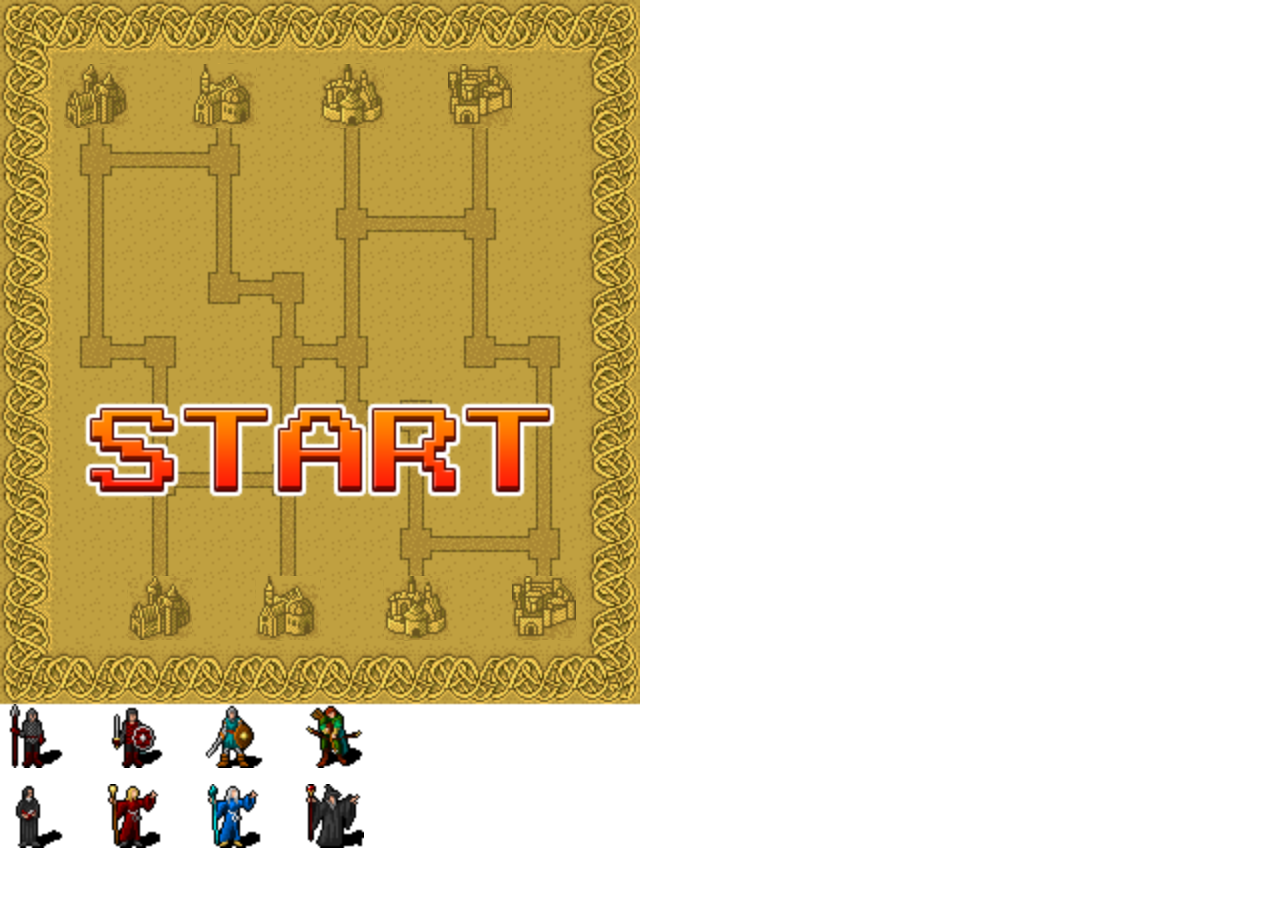
==== index.html @ f98da0f7 "first commit" ====
<!DOCTYPE html>
<html>
<head>
<meta charset="utf-8">
<meta name="viewport" content="width=device-width,initial-scale=1.0, maximum-scale=1.0, minimum-scale=1.0, user-scalable=no"> 
<meta name="apple-mobile-web-app-capable" content="yes"> 
<meta name="apple-mobile-web-app-status-bar-style" content="black-translucent">
<title>AMIDA Wars(β)</title>
<style type="text/css">
body {
	margin: 0;
}
</style>
</head>
<body>
<script type="text/javascript" src="enchant.js"></script>
<script type="text/javascript" src="plugins/nineleap.enchant.js"></script>
<script type="text/javascript" src="init.js"></script>
</body>
</html>
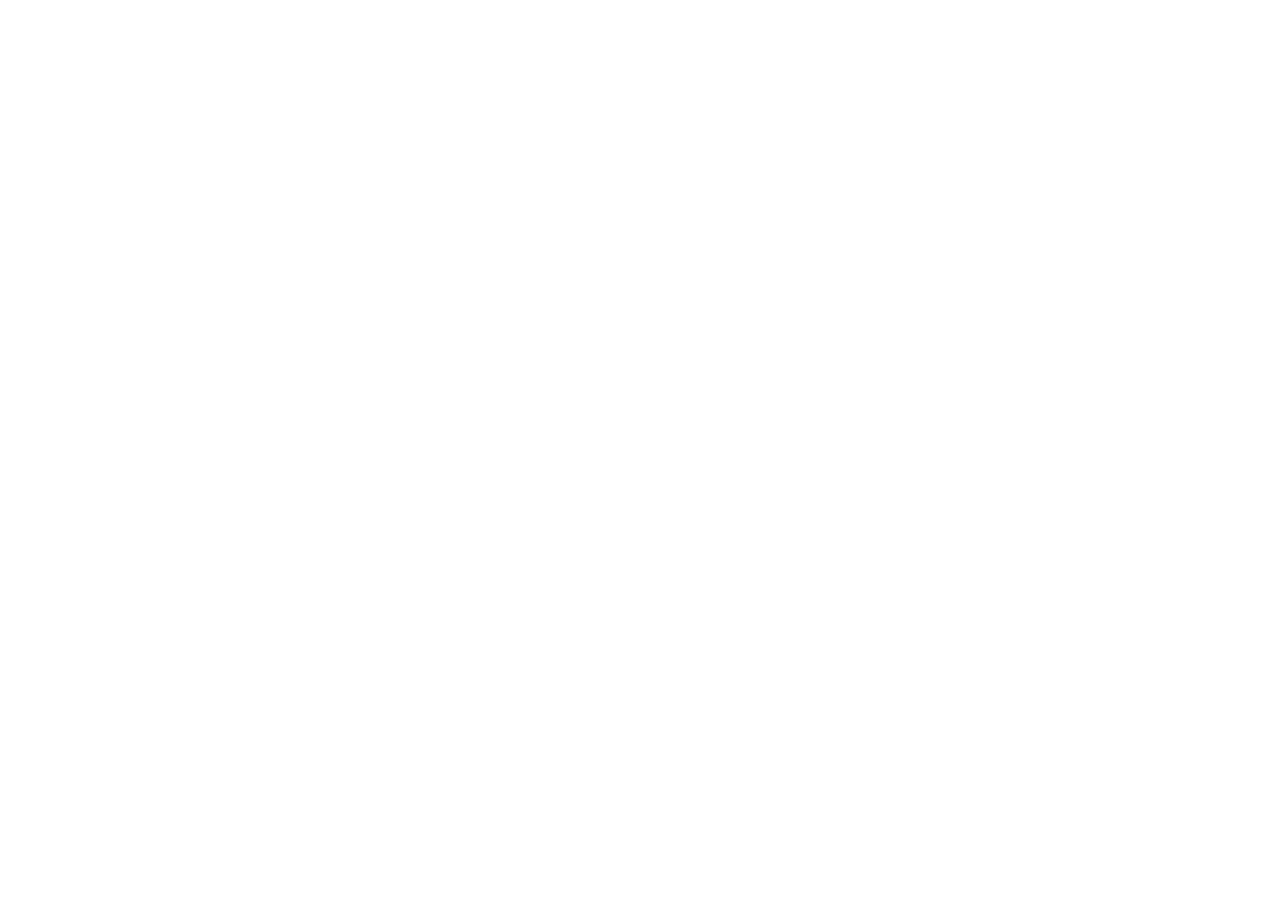
==== commit 97b85e9f: "Makefile調整" ====
--- a/index.html
+++ b/index.html
@@ -15,6 +15,6 @@
 <body>
 <script type="text/javascript" src="enchant.js"></script>
 <script type="text/javascript" src="plugins/nineleap.enchant.js"></script>
-<script type="text/javascript" src="init.js"></script>
+<script type="text/javascript" src="amidawars.js"></script>
 </body>
 </html>
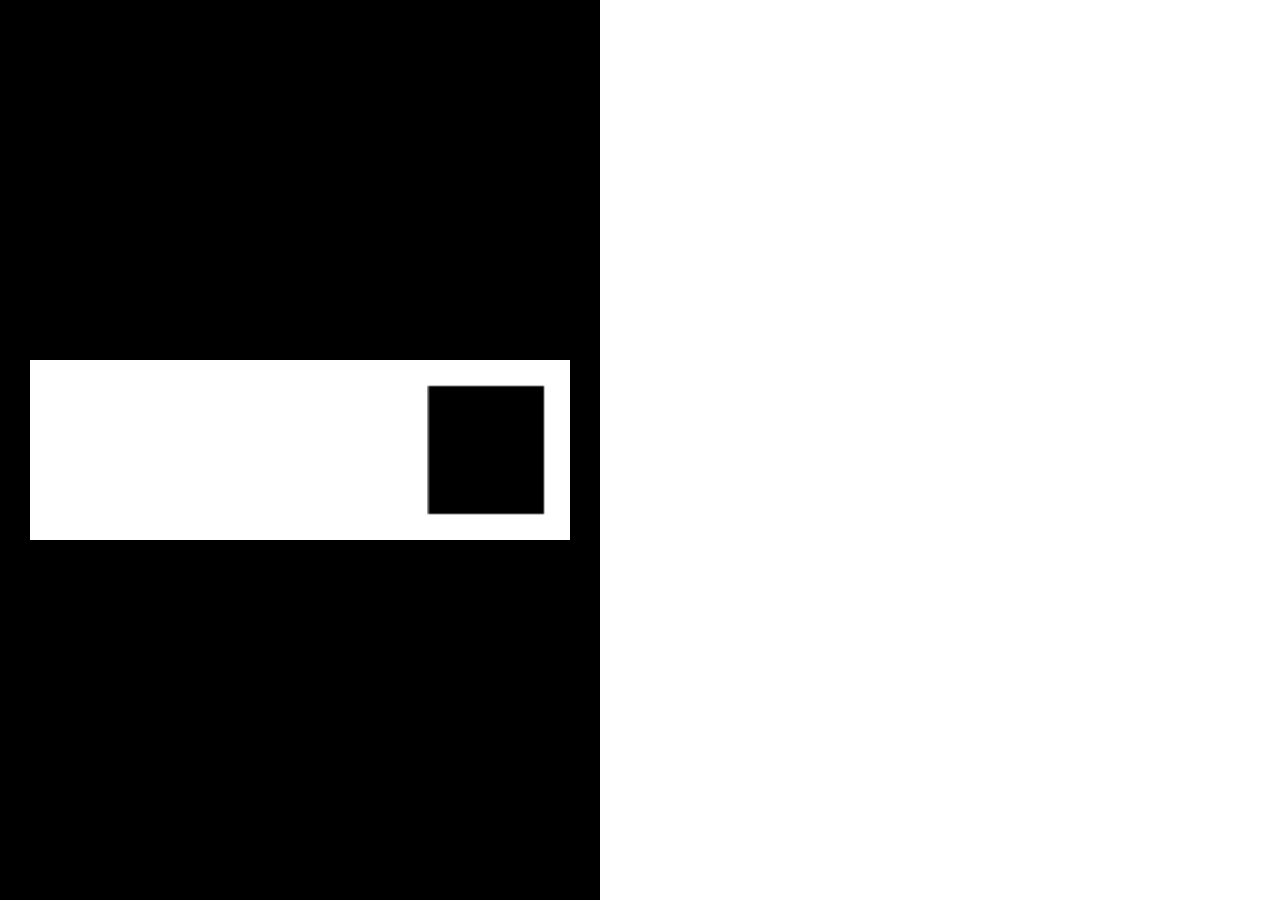
==== commit 48c2b88d: "敵生成AIをランダムからルール通りに修正、BGMを設定" ====
--- a/index.html
+++ b/index.html
@@ -13,6 +13,7 @@
 </style>
 </head>
 <body>
+<audio src="bgm.wav" preload="auto" autoplay="true" loop="true" onended="this.play()"></audio>
 <script type="text/javascript" src="enchant.js"></script>
 <script type="text/javascript" src="plugins/nineleap.enchant.js"></script>
 <script type="text/javascript" src="amidawars.js"></script>
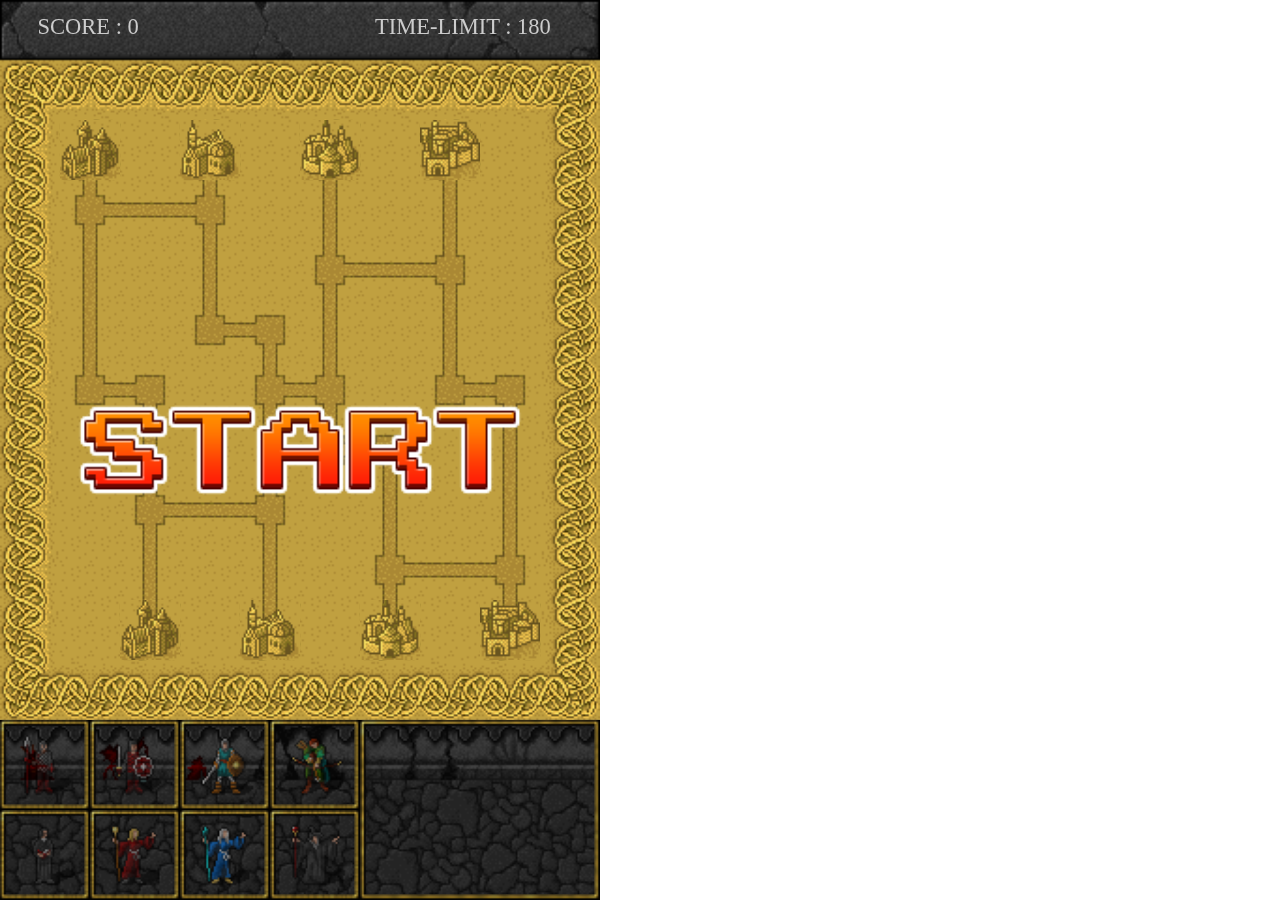
==== commit 56a37f9c: "UI差し替え" ====
--- a/index.html
+++ b/index.html
@@ -2,15 +2,11 @@
 <html>
 <head>
 <meta charset="utf-8">
-<meta name="viewport" content="width=device-width,initial-scale=1.0, maximum-scale=1.0, minimum-scale=1.0, user-scalable=no"> 
+<meta name="viewport" content="width=device-width, user-scalable=no"> 
 <meta name="apple-mobile-web-app-capable" content="yes"> 
 <meta name="apple-mobile-web-app-status-bar-style" content="black-translucent">
 <title>AMIDA Wars(β)</title>
-<style type="text/css">
-body {
-	margin: 0;
-}
-</style>
+<style type="text/css">body{margin: 0}</style>
 </head>
 <body>
 <audio src="bgm.wav" preload="auto" autoplay="true" loop="true" onended="this.play()"></audio>
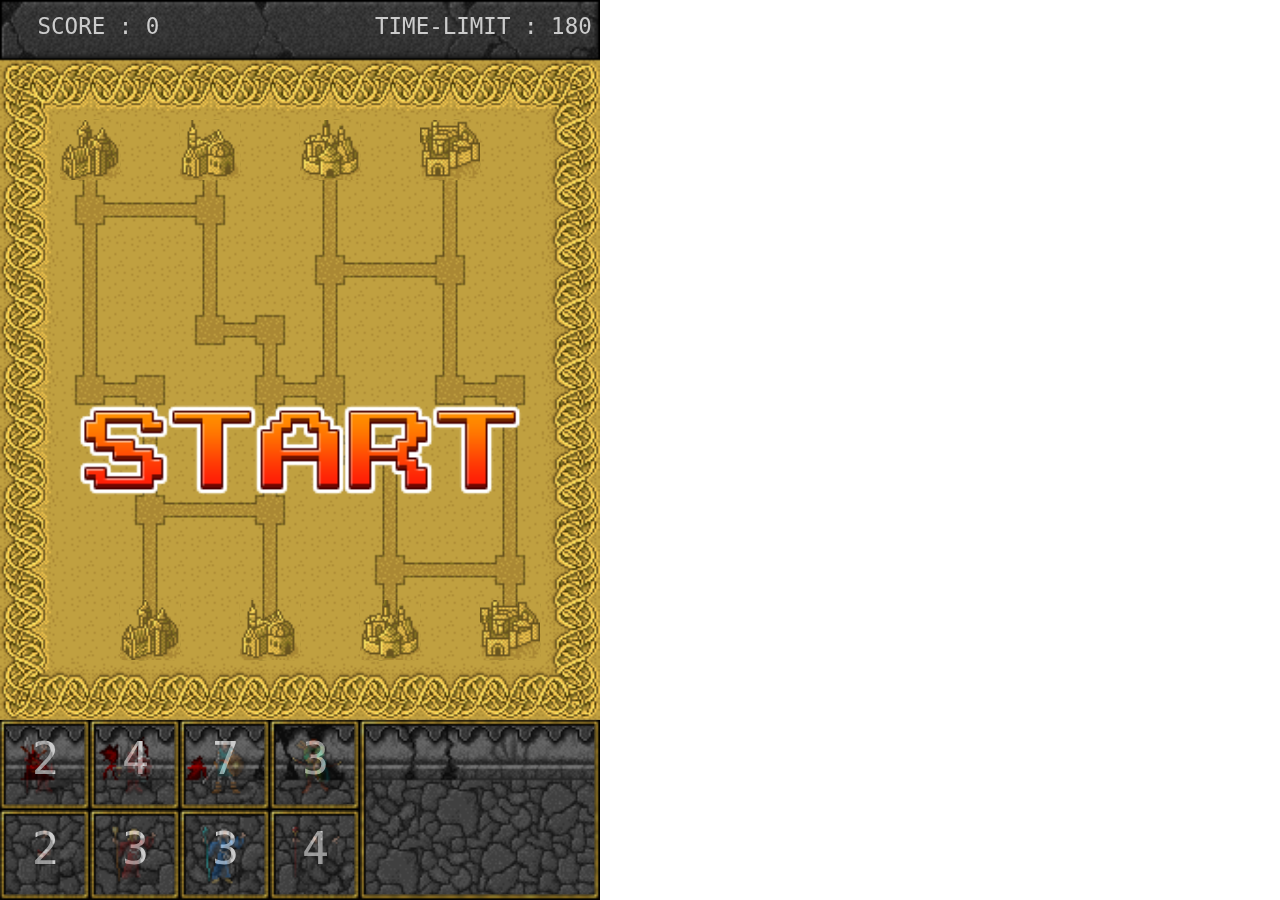
==== commit b912d9d6: "ドラッグ中の城エフェクトを追加" ====
--- a/index.html
+++ b/index.html
@@ -6,7 +6,7 @@
 <meta name="apple-mobile-web-app-capable" content="yes"> 
 <meta name="apple-mobile-web-app-status-bar-style" content="black-translucent">
 <title>AMIDA Wars(β)</title>
-<style type="text/css">body{margin: 0}</style>
+<link rel="stylesheet" href="amida.css" />
 </head>
 <body>
 <audio src="bgm.wav" preload="auto" autoplay="true" loop="true" onended="this.play()"></audio>
--- a/amida.css
+++ b/amida.css
@@ -0,0 +1,22 @@
+@charset "UTF-8";
+
+body, div, dl, dt, dd, ul, ol, li,
+h1, h2, h3, h4, h5, h6,
+object, iframe, pre, code, p, blockquote,
+form, fieldset, legend,
+table, th, td, caption, tbody, tfoot, thead,
+article, aside, figure, footer, header,
+hgroup, menu, nav, section, audio, video, canvas {
+	margin: 0;
+	padding: 0;
+}
+article, aside, figure, figcaption,footer,
+h1, h2, h3, h4, h5, h6, header, hgroup, menu, nav, section {
+	display: block;
+}
+body {
+	color: #000;
+	font-family: sans-serif;
+	font-size: 13px;
+	line-height: 1.5;
+}
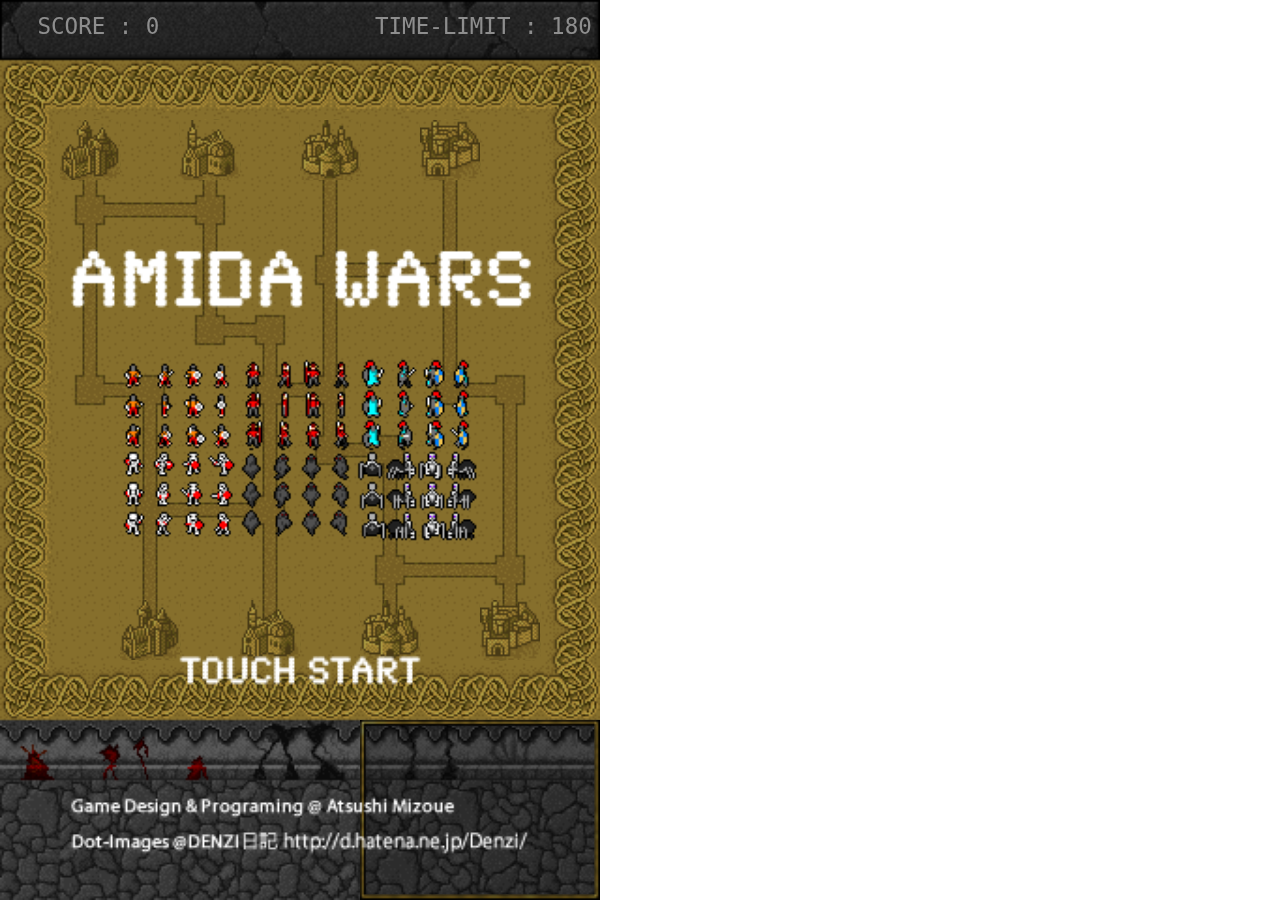
==== commit 34cf78f5: "サウンド除外" ====
--- a/index.html
+++ b/index.html
@@ -9,7 +9,7 @@
 <link rel="stylesheet" href="amida.css" />
 </head>
 <body>
-<audio src="bgm.wav" preload="auto" autoplay="true" loop="true" onended="this.play()"></audio>
+<!-- <audio src="bgm.wav" preload="auto" autoplay="true" loop="true" onended="this.play()"></audio> -->
 <script type="text/javascript" src="enchant.js"></script>
 <script type="text/javascript" src="plugins/nineleap.enchant.js"></script>
 <script type="text/javascript" src="amidawars.js"></script>
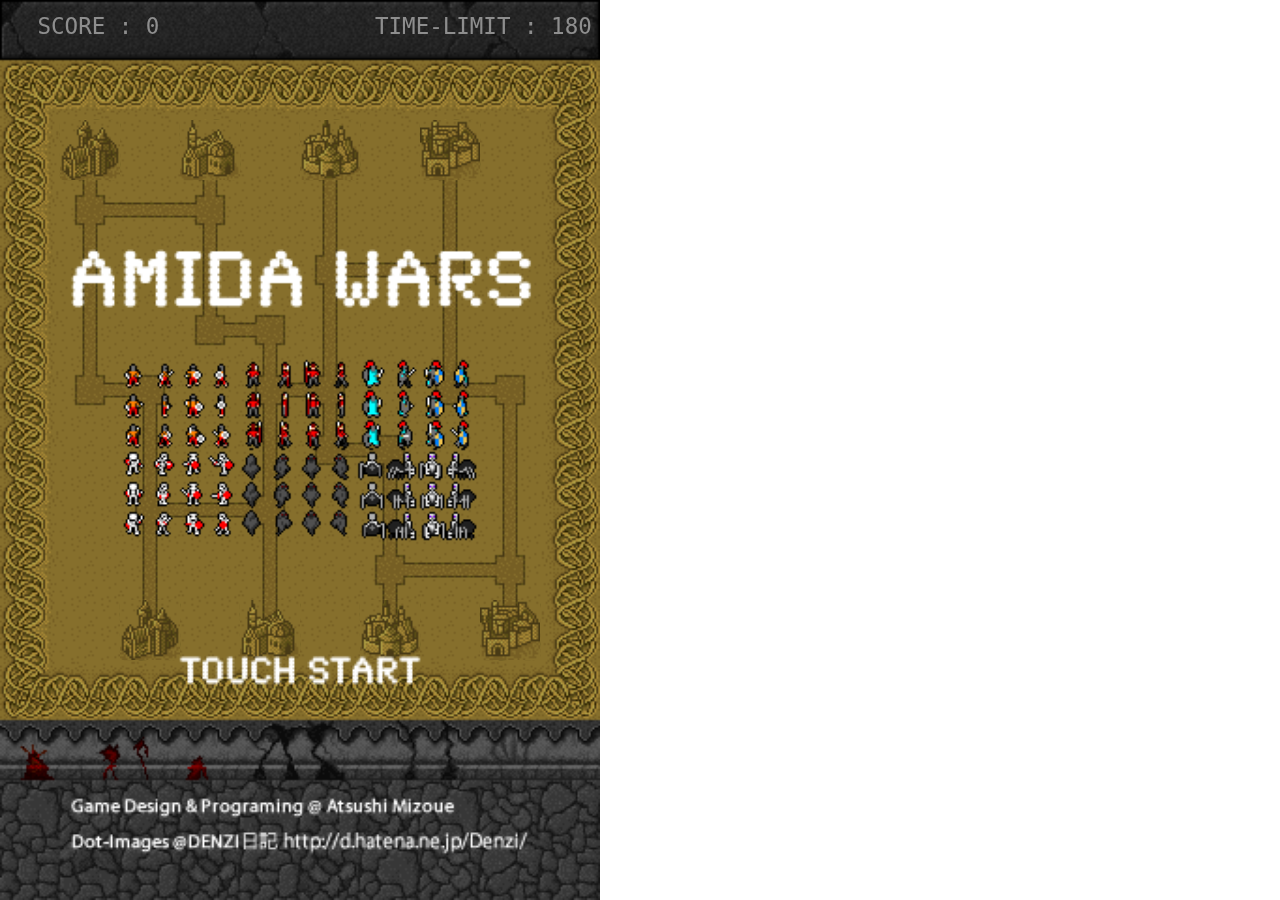
==== commit 742c3907: "ゲーム開始カウントダウン表示" ====
--- a/index.html
+++ b/index.html
@@ -9,7 +9,6 @@
 <link rel="stylesheet" href="amida.css" />
 </head>
 <body>
-<!-- <audio src="bgm.wav" preload="auto" autoplay="true" loop="true" onended="this.play()"></audio> -->
 <script type="text/javascript" src="enchant.js"></script>
 <script type="text/javascript" src="plugins/nineleap.enchant.js"></script>
 <script type="text/javascript" src="amidawars.js"></script>
--- a/amida.css
+++ b/amida.css
@@ -15,6 +15,7 @@
 	display: block;
 }
 body {
+    min-height: 500px;
 	color: #000;
 	font-family: sans-serif;
 	font-size: 13px;
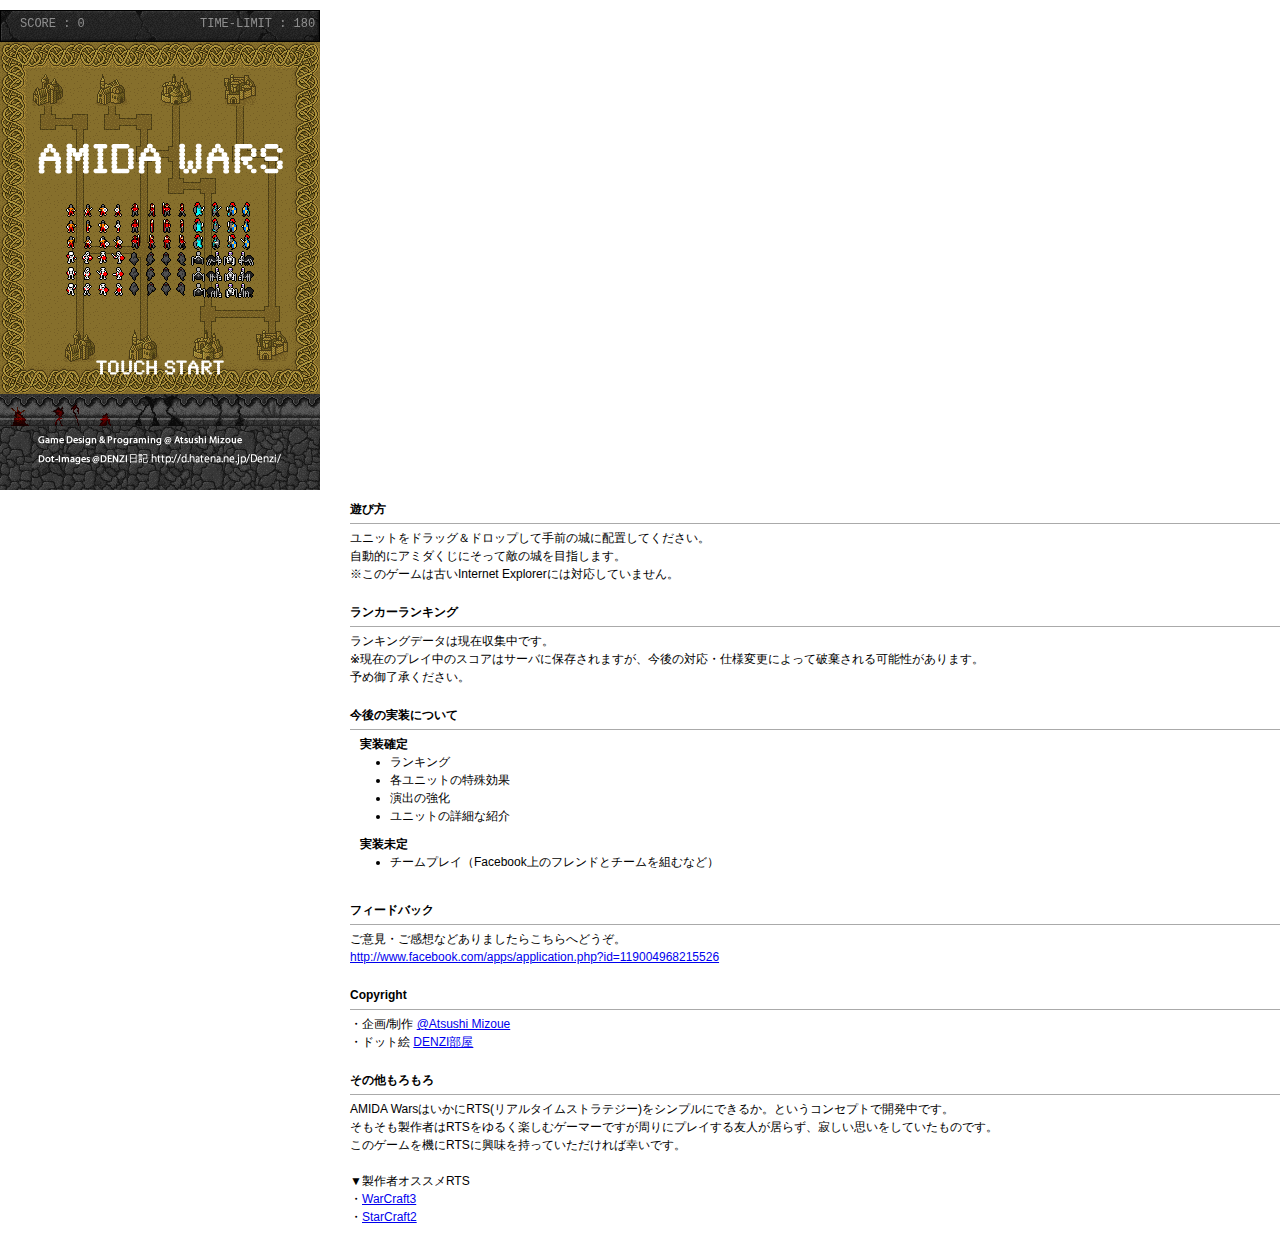
==== commit c9946428: "不要ファイル削除" ====
--- a/index.html
+++ b/index.html
@@ -9,6 +9,60 @@
 <link rel="stylesheet" href="amida.css" />
 </head>
 <body>
+<div id="enchant-stage" style="width:320px; height:480px;"></div>
+<div id="explanation">
+<section>
+<h2>遊び方</h2>
+<p class="text">ユニットをドラッグ＆ドロップして手前の城に配置してください。<br />
+自動的にアミダくじにそって敵の城を目指します。<br />
+※このゲームは古いInternet Explorerには対応していません。</section>
+<section>
+<h2>ランカーランキング</h2>
+<p class="text">ランキングデータは現在収集中です。<br />
+※現在のプレイ中のスコアはサーバに保存されますが、今後の対応・仕様変更によって破棄される可能性があります。<br />
+予め御了承ください。</p>
+</section>
+<section>
+<h2>今後の実装について</h2>
+<dl>
+	<dt>実装確定</dt>
+	<dd>
+        <ul>
+            <li>ランキング</li>
+            <li>各ユニットの特殊効果</li>
+            <li>演出の強化</li>
+            <li>ユニットの詳細な紹介</li>
+        </ul>
+    </dd>
+	<dt>実装未定</dt>
+	<dd>
+    <ul>
+    	<li>チームプレイ（Facebook上のフレンドとチームを組むなど）</li>
+    </ul>
+    </dd>
+</dl>
+</section>
+<section>
+<h2>フィードバック</h2>
+<p class="text">ご意見・ご感想などありましたらこちらへどうぞ。<br />
+<a href="http://www.facebook.com/apps/application.php?id=119004968215526" target="_blank">http://www.facebook.com/apps/application.php?id=119004968215526</a></p>
+</section>
+<section>
+<h2>Copyright</h2>
+<p class="text">・企画/制作 <a href="http://www.facebook.com/atsushi.mizoue" target="_blank">@Atsushi Mizoue</a><br />
+・ドット絵 <a href="http://www3.wind.ne.jp/DENZI/diary/" target="_blank">DENZI部屋</a><br />
+</section>
+<section>
+<h2>その他もろもろ</h2>
+<p class="text">AMIDA WarsはいかにRTS(リアルタイムストラテジー)をシンプルにできるか。というコンセプトで開発中です。<br />
+そもそも製作者はRTSをゆるく楽しむゲーマーですが周りにプレイする友人が居らず、寂しい思いをしていたものです。<br />
+このゲームを機にRTSに興味を持っていただければ幸いです。<br />
+<br />
+▼製作者オススメRTS<br />
+・<a href="http://www.amazon.co.jp/s/ref=nb_sb_noss?__mk_ja_JP=%83J%83%5E%83J%83i&url=search-alias%3Daps&field-keywords=warcraft3&x=0&y=0" target="_blank">WarCraft3</a><br />
+・<a href="http://www.amazon.co.jp/s/ref=nb_sb_noss?__mk_ja_JP=%83J%83%5E%83J%83i&url=search-alias%3Daps&field-keywords=warcraft3&x=0&y=0#/ref=nb_sb_noss?__mk_ja_JP=%E3%82%AB%E3%82%BF%E3%82%AB%E3%83%8A&url=search-alias%3Daps&field-keywords=starcraft&rh=i%3Aaps%2Ck%3Astarcraft" target="_blank">StarCraft2</a></p>
+</section>
+</div>
 <script type="text/javascript" src="enchant.js"></script>
 <script type="text/javascript" src="plugins/nineleap.enchant.js"></script>
 <script type="text/javascript" src="amidawars.js"></script>
--- a/amida.css
+++ b/amida.css
@@ -15,9 +15,44 @@
 	display: block;
 }
 body {
-    min-height: 500px;
+    padding-top: 10px;
 	color: #000;
 	font-family: sans-serif;
 	font-size: 13px;
 	line-height: 1.5;
 }
+
+#game {
+    float: left;
+    width: 320px;
+    height: 480px;
+    overflow: none;
+    overflow: hidden;
+}
+
+#explanation {
+    padding: 10px 0 0 350px;
+    font-size: 12px;
+}
+#explanation section {
+    padding-bottom: 20px;
+}
+#explanation section h2 {
+    margin-bottom: 5px;
+    padding-bottom: 5px;
+    border-bottom: 1px solid #AAA;
+    font-size: 12px;
+}
+#explanation section dl {
+    margin-left: 10px;
+}
+#explanation section dt {
+    font-weight: bold;
+}
+#explanation section dd {
+    padding-bottom: 10px;
+}
+#explanation section dd ul {
+    margin-left: 30px;
+}
+
